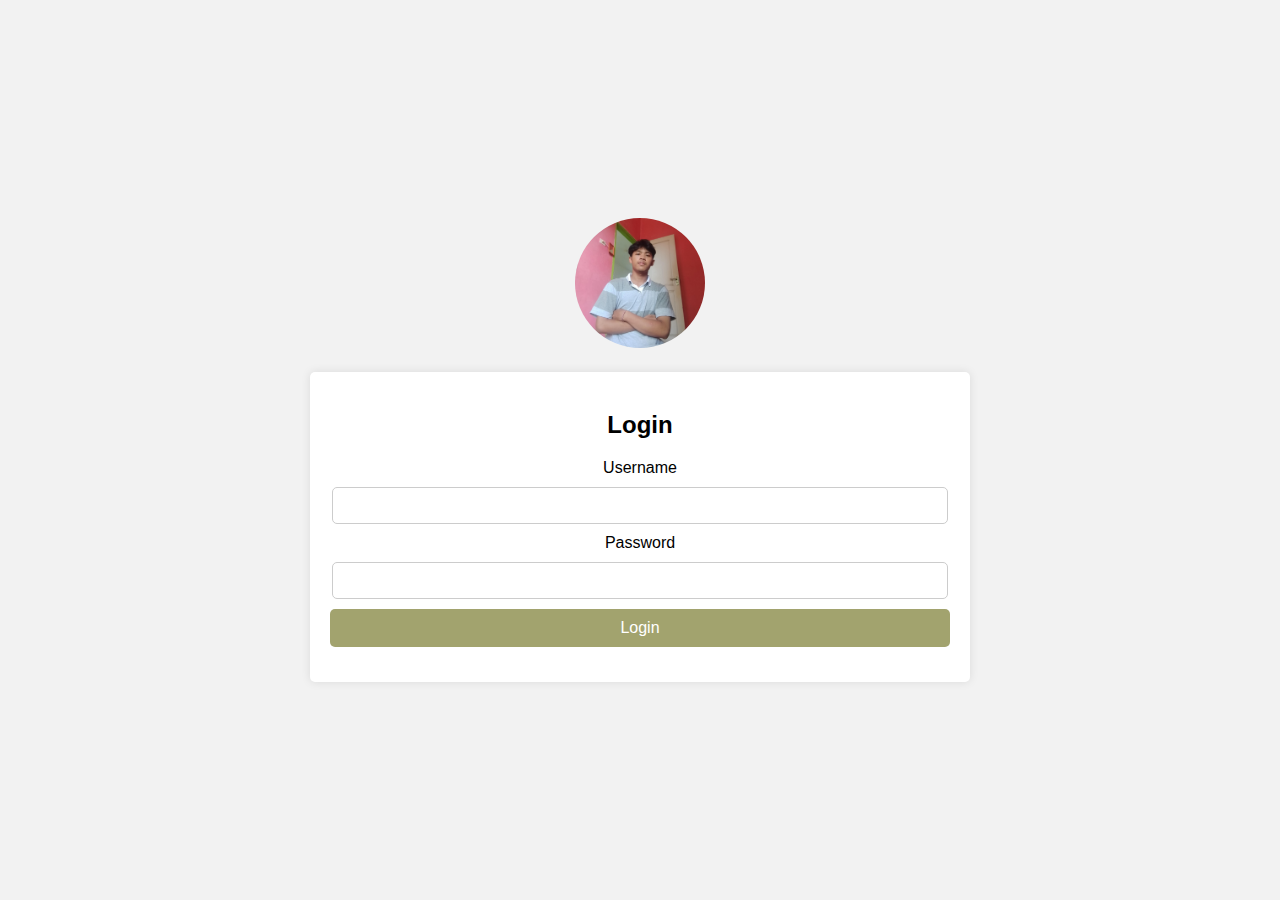
==== index.html @ 771f95e7 "Add files via upload" ====
<!DOCTYPE html>
<html lang="en">
<head>
    <meta charset="UTF-8">
    <meta name="viewport" content="width=device-width, initial-scale=1.0">
    <title>Login Page</title>
    <style>
        body {
            font-family: Arial, sans-serif;
            background-color: #f2f2f2;
            display: flex;
            flex-direction: column;
            justify-content: center;
            align-items: center;
            height: 100vh;
            margin: 0;
        }
        .foto-container {
            text-align: center;
            margin-bottom: 20px;
        }
        .foto-container img {
            width: 250px;
            height: 250px;
            border-radius: 50%;
            object-fit: cover;
        }
        .login-container {
            background-color: #fff;
            padding: 20px;
            border-radius: 5px;
            box-shadow: 0 0 10px rgba(0, 0, 0, 0.1);
            text-align: center;
        }
        .login-container h2 {
            margin-bottom: 20px;
        }
        .login-container input[type="text"],
        .login-container input[type="password"] {
            width: 96%;
            padding: 10px;
            margin: 10px 0;
            border: 1px solid #ccc;
            border-radius: 5px;
        }
        .login-container input[type="submit"] {
            width: 100%;
            padding: 10px;
            background-color: #a2a36e;
            border: none;
            border-radius: 5px;
            color: #fff;
            font-size: 16px;
            cursor: pointer;
        }
        .login-container input[type="submit"]:hover {
            background-color: #c7bb64;
        }
        .message {
            margin-top: 15px;
            color: red;
        }
        @media screen and (max-width: 600px){
            .login-container{
                width: 80%;
            }
        }
    </style>
</head>
<body>
<div class="foto-container">
    <img src="sohibul.jpg" alt="Foto Profil" style="width: 130px; height: 130px;">
</div>
<div class="login-container">
    <h2>Login</h2>
    <form id="loginForm">
        <label for="username">Username</label>
        <input type="text" id="username" name="username" required>
        
        <label for="password">Password</label>
        <input type="password" id="password" name="password" required>
        
        <input type="submit" value="Login">
    </form>
    <div class="message" id="message"></div>
</div>

<script>
    document.getElementById('loginForm').addEventListener('submit', function(event) {
        event.preventDefault(); // Mencegah pengiriman formulir

        const username = document.getElementById('username').value;
        const password = document.getElementById('password').value;
        const message = document.getElementById('message');

        // Validasi username dan password
        const validUsername = 'Sohibul Akbar';
        const validPassword = '111111';

        if (username === validUsername && password === validPassword) {
            message.style.color = 'green';
            message.textContent = 'Login berhasil! Mengarahkan ke halaman beranda...';
            setTimeout(function() {
                window.location.href = 'laman.html'; // Mengarahkan ke halaman beranda
            }, 1000);
        } else {
            message.style.color = 'red';
            message.textContent = 'Username atau password salah!';
        }
    });
</script>

</body>
</html>
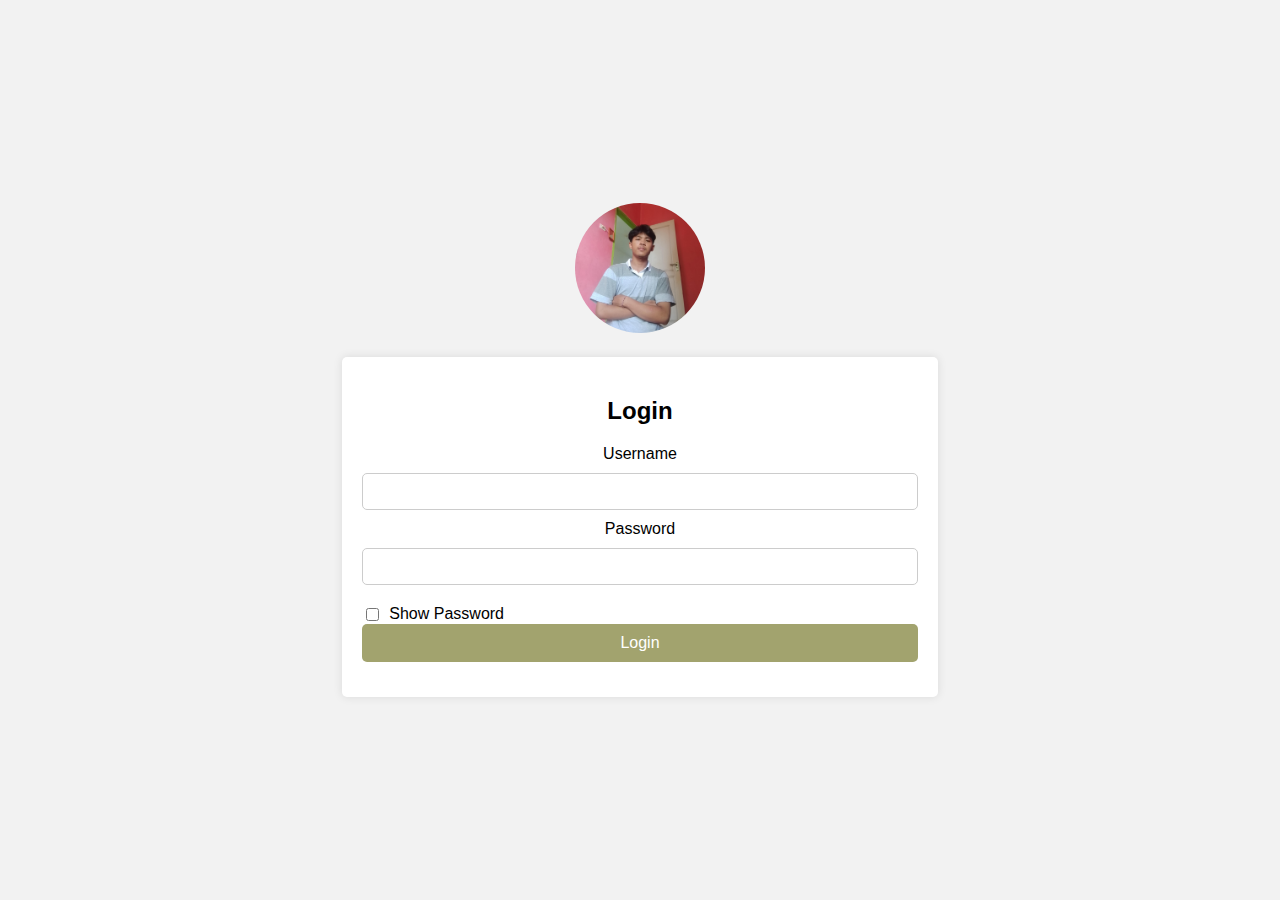
==== commit 4fba2159: "Update index.html" ====
--- a/index.html
+++ b/index.html
@@ -56,6 +56,14 @@
         .login-container input[type="submit"]:hover {
             background-color: #c7bb64;
         }
+        .login-container .show-password {
+            display: flex;
+            align-items: center;
+            margin-top: 10px;
+        }
+        .login-container .show-password input[type="checkbox"] {
+            margin-right: 10px;
+        }
         .message {
             margin-top: 15px;
             color: red;
@@ -79,6 +87,11 @@
         
         <label for="password">Password</label>
         <input type="password" id="password" name="password" required>
+
+        <div class="show-password">
+            <input type="checkbox" id="showPassword">
+            <label for="showPassword">Show Password</label>
+        </div>
         
         <input type="submit" value="Login">
     </form>
@@ -86,6 +99,15 @@
 </div>
 
 <script>
+    document.getElementById('showPassword').addEventListener('change', function() {
+        const passwordField = document.getElementById('password');
+        if (this.checked) {
+            passwordField.type = 'text';
+        } else {
+            passwordField.type = 'password';
+        }
+    });
+
     document.getElementById('loginForm').addEventListener('submit', function(event) {
         event.preventDefault(); // Mencegah pengiriman formulir
 
@@ -95,7 +117,7 @@
 
         // Validasi username dan password
         const validUsername = 'Sohibul Akbar';
-        const validPassword = '111111';
+        const validPassword = '123';
 
         if (username === validUsername && password === validPassword) {
             message.style.color = 'green';
